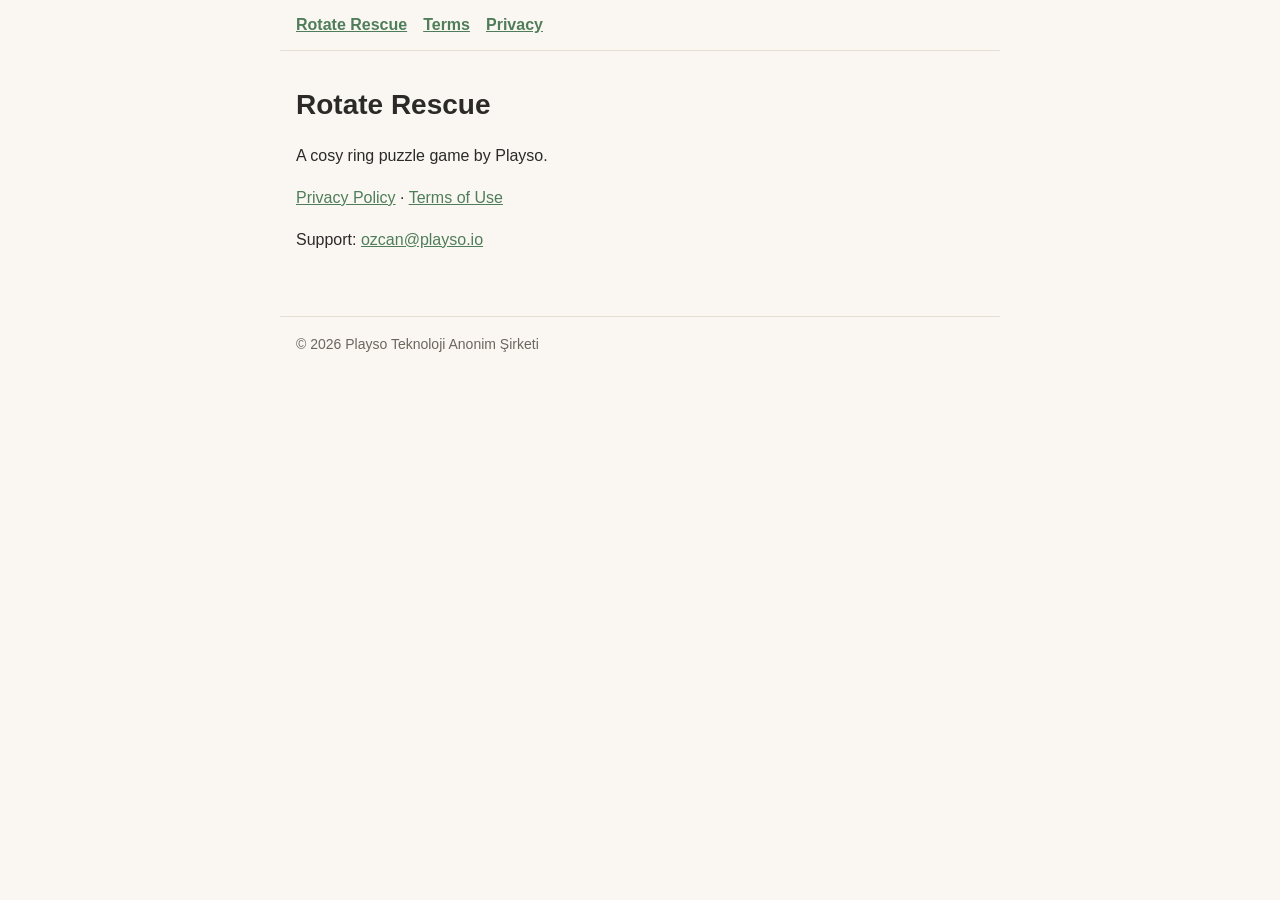
==== index.html @ 80f41861 "Rotate Rescue privacy policy and terms of use (temporary GitHub Pages home)" ====
<!doctype html><html lang="en"><head><meta charset="utf-8"><meta name="viewport" content="width=device-width,initial-scale=1">
<title>Rotate Rescue</title><link rel="stylesheet" href="style.css"></head><body>
<nav><a href="./">Rotate Rescue</a><a href="terms">Terms</a><a href="privacy">Privacy</a></nav>
<main><h1>Rotate Rescue</h1><p>A cosy ring puzzle game by Playso.</p>
<p><a href="privacy">Privacy Policy</a> · <a href="terms">Terms of Use</a></p>
<p>Support: <a href="mailto:ozcan@playso.io">ozcan@playso.io</a></p></main>
<footer>© 2026 Playso Teknoloji Anonim Şirketi</footer></body></html>
---- style.css ----
:root{--bg:#faf7f2;--fg:#2b2a28;--muted:#6b665e;--accent:#4f7d5a;--line:#e5ded2}
@media (prefers-color-scheme:dark){:root{--bg:#1d1c1a;--fg:#ece8e1;--muted:#aaa49a;--accent:#8fc39a;--line:#36332e}}
*{box-sizing:border-box}body{margin:0;background:var(--bg);color:var(--fg);font:16px/1.6 -apple-system,BlinkMacSystemFont,"Segoe UI",Roboto,sans-serif}
main{max-width:720px;margin:0 auto;padding:32px 16px 48px}h1{font-size:28px;margin:0 0 4px}h2{font-size:19px;margin:28px 0 8px}
.updated{color:var(--muted);margin:0 0 20px}a{color:var(--accent)}ul{padding-left:22px}li{margin:4px 0}
nav{border-bottom:1px solid var(--line);padding:12px 16px;max-width:720px;margin:0 auto;display:flex;gap:16px;font-weight:600}
footer{max-width:720px;margin:0 auto;padding:16px;color:var(--muted);border-top:1px solid var(--line);font-size:14px}
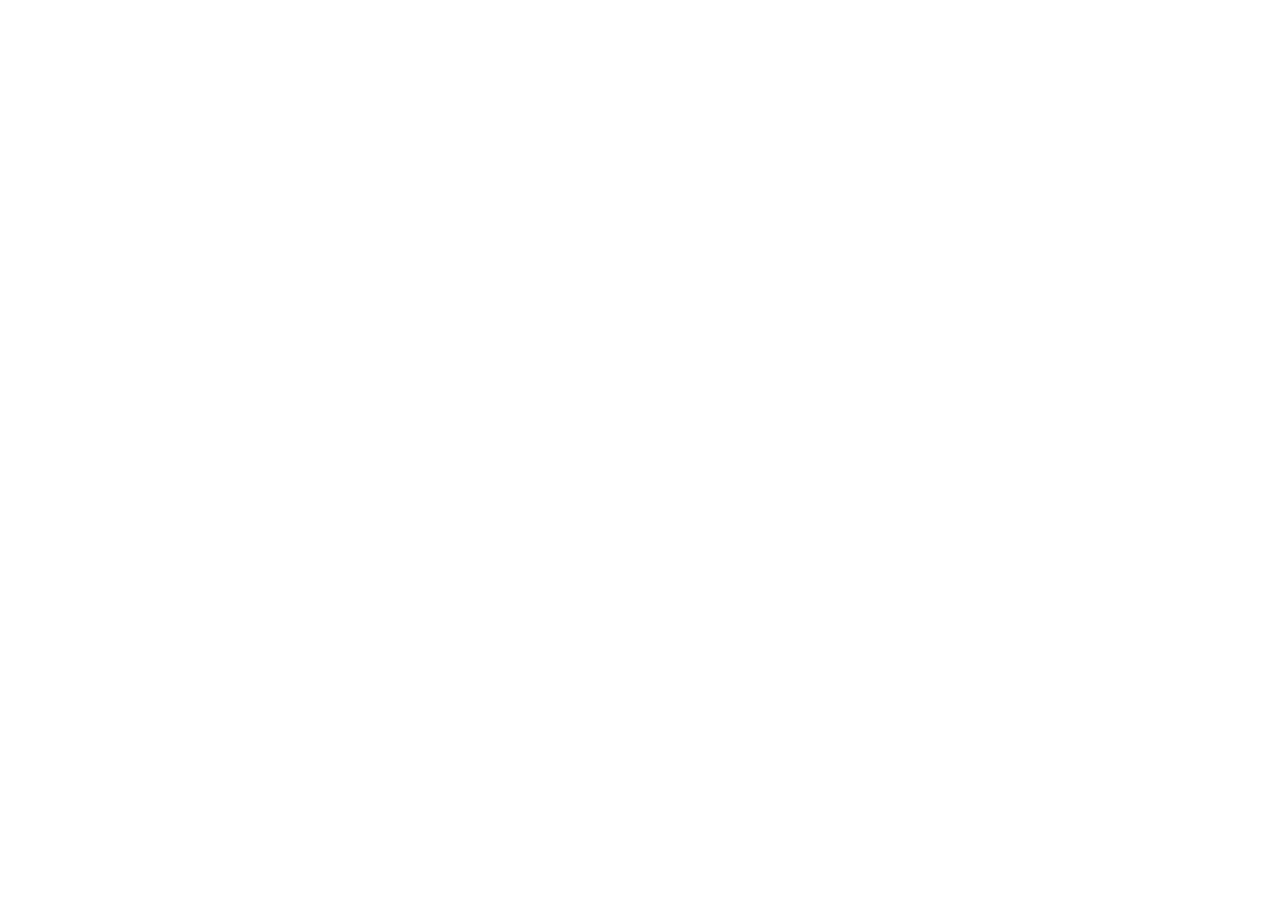
==== commit fa518b55: "Move legal pages to rotaterescue.com (forward old links) Co-Authored-By: Claude Opus 5.5 <noreply@an" ====
--- a/index.html
+++ b/index.html
@@ -1,7 +1,6 @@
 <!doctype html><html lang="en"><head><meta charset="utf-8"><meta name="viewport" content="width=device-width,initial-scale=1">
-<title>Rotate Rescue</title><link rel="stylesheet" href="style.css"></head><body>
-<nav><a href="./">Rotate Rescue</a><a href="terms">Terms</a><a href="privacy">Privacy</a></nav>
-<main><h1>Rotate Rescue</h1><p>A cosy ring puzzle game by Playso.</p>
-<p><a href="privacy">Privacy Policy</a> · <a href="terms">Terms of Use</a></p>
-<p>Support: <a href="mailto:ozcan@playso.io">ozcan@playso.io</a></p></main>
-<footer>© 2026 Playso Teknoloji Anonim Şirketi</footer></body></html>
+<title>Rotate Rescue | Rotate Rescue</title>
+<link rel="canonical" href="https://rotaterescue.com/"><meta http-equiv="refresh" content="0; url=https://rotaterescue.com/">
+<script>location.replace("https://rotaterescue.com/")</script></head><body>
+<p>This page has moved to <a href="https://rotaterescue.com/">https://rotaterescue.com/</a>.</p>
+</body></html>
